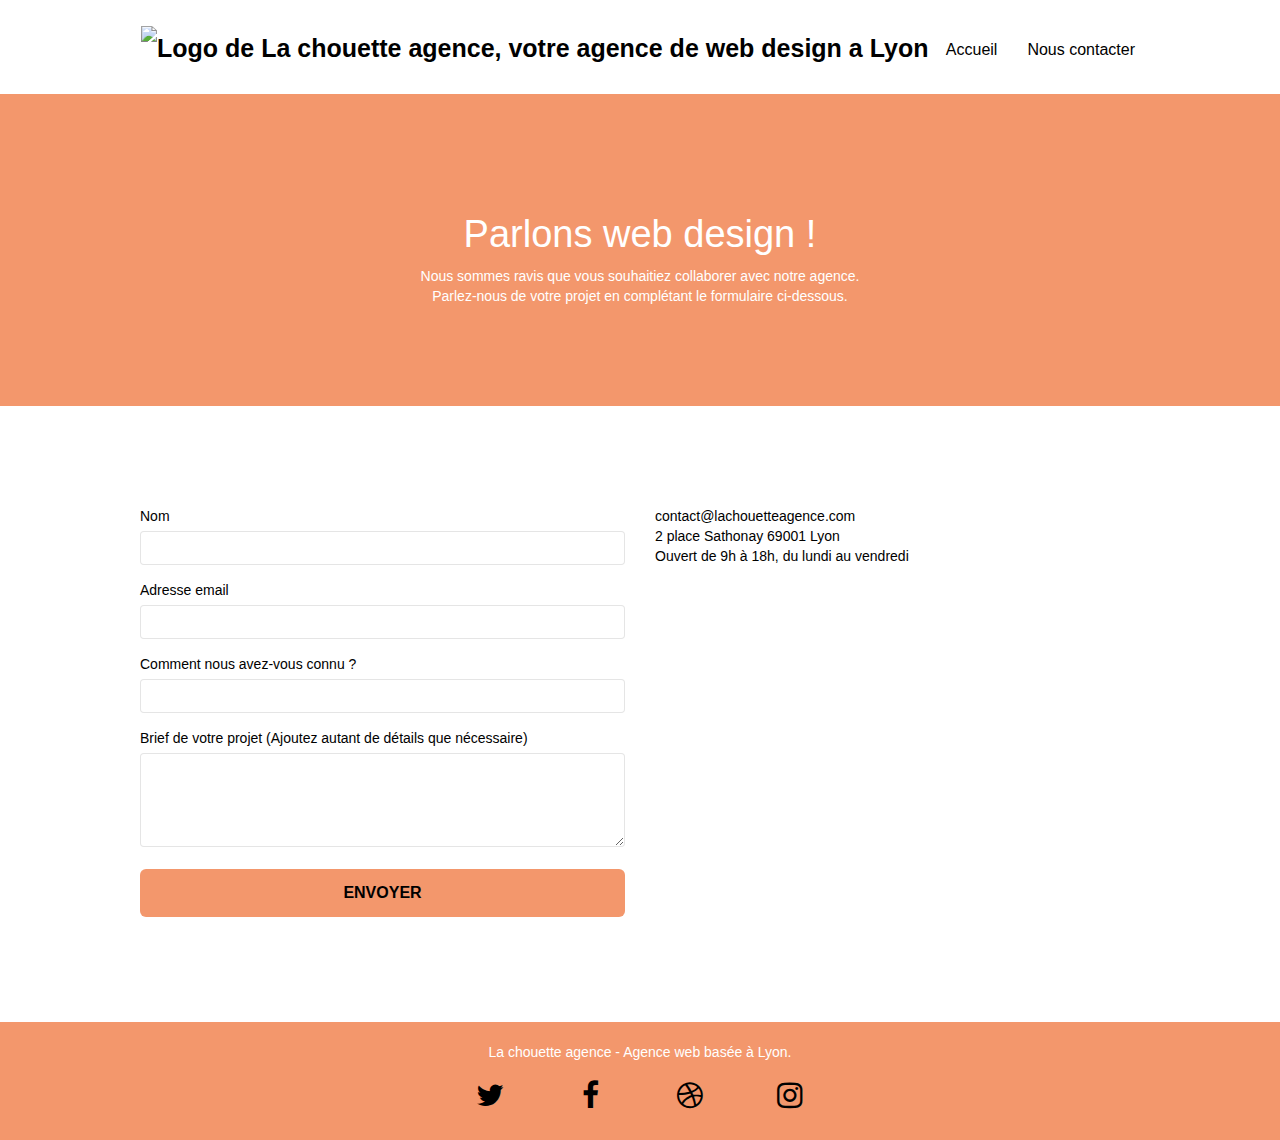
==== contact.html @ dcf40156 "SEO n 7 - Link Optimization" ====
<!DOCTYPE html>
<html lang="fr">
  <head>
    <meta charset="utf-8" />
    <meta name="keywords" content="" />
    <meta
      name="description"
      content="Cherchez une agence de web design à Lyon? Contactez La Chouette Agence."
    />
    <meta
      name="viewport"
      content="width=device-width, initial-scale=1.0, viewport-fit=cover"
    />
    <link rel="shortcut icon" type="image/png" href="favicon.jpg" />

    <link rel="stylesheet" type="text/css" href="./css/bootstrap.min.css" />
    <link rel="stylesheet" type="text/css" href="style.css" />
    <link rel="stylesheet" type="text/css" href="./css/font-awesome.min.css" />
    <link rel="stylesheet" type="text/css" href="./css/et-line.min.css" />

    <script src="./js/jquery-2.1.0.min.js"></script>
    <script src="./js/bootstrap.min.js"></script>
    <script src="./js/blocs.min.js"></script>
    <script src="./js/jqBootstrapValidation.js"></script>
    <script src="./js/formHandler.js"></script>
    <title>
      La Chouette Agence, votre agence web design à Lyon. Contactez nous!
    </title>

    <!-- Analytics -->

    <!-- Analytics END -->
  </head>
  <body>
    <!-- Principal conteneur -->
    <div class="page-container">
      <!-- bloc-0 -->
      <div class="bloc bgc-white l-bloc" id="bloc-0">
        <div class="container bloc-sm">
          <nav class="navbar row">
            <div class="navbar-header">
              <a class="navbar-brand" href="index.html"
                ><img
                  src="img/la-chouette-agence.png"
                  alt="Logo de La chouette agence, votre agence de web design a Lyon"
                  height="40"
              /></a>
              <button
                id="nav-toggle"
                type="button"
                class="ui-navbar-toggle navbar-toggle"
                data-toggle="collapse"
                data-target=".navbar-1"
              >
                <span class="sr-only">Toggle navigation</span
                ><span class="icon-bar"></span><span class="icon-bar"></span
                ><span class="icon-bar"></span>
              </button>
            </div>
            <div class="collapse navbar-collapse navbar-1 special-dropdown-nav">
              <ul class="site-navigation nav navbar-nav">
                <li>
                  <a href="index.html">Accueil</a>
                </li>
                <li></li>
                <li>
                  <a href="contact.html">Nous contacter</a>
                </li>
              </ul>
            </div>
          </nav>
        </div>
      </div>
      <!-- bloc-0 END -->

      <!-- bloc-6 -->
      <div
        class="bloc bg-dots-bg bg-repeat bgc-atomic-tangerine d-bloc bloc-bg-texture texture-paper"
        id="bloc-6"
      >
        <div class="container bloc-lg">
          <div class="row">
            <div class="col-sm-12">
              <h1 class="text-center hero-bloc-text tc-white">
                Parlons web design !
              </h1>
              <p class="text-center mg-lg tc-white tight-width-whitespace">
                Nous sommes ravis que vous souhaitiez collaborer avec notre
                agence.<br />
                Parlez-nous de votre projet en complétant le formulaire
                ci-dessous.
              </p>
            </div>
          </div>
        </div>
      </div>
      <!-- bloc-6 END -->

      <!-- bloc-7 -->
      <div class="bloc bgc-white l-bloc" id="bloc-7">
        <div class="container bloc-lg">
          <div class="row">
            <div class="col-sm-6">
              <form
                id="form_1"
                novalidate
                success-msg="Your message has been sent."
                fail-msg="Sorry it seems that our mail server is not responding, Sorry for the inconvenience!"
              >
                <div class="form-group">
                  <label> Nom </label>
                  <input id="name" class="form-control" required />
                </div>
                <div class="form-group">
                  <label> Adresse email </label>
                  <input
                    id="email"
                    class="form-control"
                    type="email"
                    required
                  />
                </div>
                <div class="form-group">
                  <label> Comment nous avez-vous connu ? </label>
                  <input
                    class="form-control"
                    type="email"
                    required
                    id="input_504"
                  />
                </div>
                <div class="form-group">
                  <label>
                    Brief de votre projet (Ajoutez autant de détails que
                    nécessaire)<br /> </label
                  ><textarea
                    id="message"
                    class="form-control"
                    rows="4"
                    cols="50"
                    required
                  ></textarea>
                </div>
                <button
                  class="bloc-button btn btn-lg btn-block cta-hero btn-atomic-tangerine"
                  type="submit"
                >
                  Envoyer
                </button>
              </form>
            </div>
            <div class="col-sm-6">
              <p>
                contact@lachouetteagence.com<br />2 place Sathonay 69001 Lyon<br />Ouvert
                de 9h à 18h, du lundi au vendredi<br />
              </p>
            </div>
          </div>
        </div>
      </div>
      <!-- bloc-7 END -->

      <!-- ScrollToTop Button -->
      <a aria-label="Défiler vers le haut" class="bloc-button btn btn-d scrollToTop" onclick="scrollToTarget('1')"
        ><span class="fa fa-chevron-up"></span
      ></a>
      <!-- ScrollToTop Button END-->

      <!-- Footer - bloc-8 -->
      <div class="bloc bgc-atomic-tangerine d-bloc" id="bloc-8">
        <div class="container bloc-sm">
          <div class="row">
            <div class="col-sm-12">
              <p class="text-center white">
                La chouette agence - Agence web basée à Lyon.<br />
              </p>
              <div class="row row-no-gutters social">
                <div class="col-sm-3">
                  <div class="text-center">
                    <a class="social" href="https://twitter.com" aria-label="Contactez-nous en Twitter"
                      ><span class="fa fa-twitter icon-md"></span
                    ></a>
                  </div>
                </div>
                <div class="col-sm-3">
                  <div class="text-center">
                    <a class="social" href="https://facebook.com" aria-label="Contactez-nous en Facebook"
                      ><span class="fa fa-facebook icon-md"></span
                    ></a>
                  </div>
                </div>
                <div class="col-sm-3">
                  <div class="text-center">
                    <a class="social" href="https://dribbble.com" aria-label="Contactez-nous en Dribbble"
                      ><span class="fa fa-dribbble icon-md"></span
                    ></a>
                  </div>
                </div>
                <div class="col-sm-3">
                  <div class="text-center">
                    <a class="social" href="https://instagram.com" aria-label="Contactez-nous en Instagram"
                      ><span class="fa fa-instagram icon-md"></span
                    ></a>
                  </div>
                </div>
              </div>
            </div>
          </div>
        </div>
      </div>
      <!-- Footer - bloc-8 END -->
    </div>
    <!-- Principal conteneur END -->
  </body>
</html>
---- style.css ----
html {
  font-size: 14px; 
}

body {
  margin: 0;
  padding: 0;
  background: #fff;
  overflow-x: hidden;
  -webkit-font-smoothing: antialiased;
  -moz-osx-font-smoothing: grayscale;
}

a,
button {
  transition: all 0.3s ease-in-out;
  outline: none !important;
}

a:hover {
  text-decoration: none;
  cursor: pointer;
}

#page-loading-blocs-notifaction {
  position: fixed;
  top: 0;
  bottom: 0;
  width: 100%;
  z-index: 100000;
  background: #ffffff url("img/pageload-spinner.gif") no-repeat center center;
}

.bloc {
  width: 100%;
  clear: both;
  background: 50% 50% no-repeat;
  padding: 0 50px;
  -webkit-background-size: cover;
  -moz-background-size: cover;
  -o-background-size: cover;
  background-size: cover;
  position: relative;
}

.bloc .container {
  padding-left: 0;
  padding-right: 0;
}

.bloc-lg {
  padding: 100px 50px;
}

.bloc-md {
  padding: 50px;
}

.bloc-sm {
  padding: 20px 50px;
}

.bg-center,
.bg-l-edge,
.bg-r-edge,
.bg-t-edge,
.bg-b-edge,
.bg-tl-edge,
.bg-bl-edge,
.bg-tr-edge,
.bg-br-edge,
.bg-repeat {
  -webkit-background-size: auto !important;
  -moz-background-size: auto !important;
  -o-background-size: auto !important;
  background-size: auto !important;
}

.bg-repeat {
  background: repeat;
}

.bg-t-edge {
  background: top no-repeat;
}

.bg-banniere {
  background-size: cover!important; 
}

.b-parallax {
  background-attachment: fixed;
}

.d-bloc {
  color: rgba(255, 255, 255, 0.7);
}

.d-bloc button:hover {
  color: rgba(255, 255, 255, 0.9);
}

.d-bloc .icon-round,
.d-bloc .icon-square,
.d-bloc .icon-rounded,
.d-bloc .icon-semi-rounded-a,
.d-bloc .icon-semi-rounded-b {
  border-color: rgba(255, 255, 255, 0.9);
}

.d-bloc .divider-h span {
  border-color: rgba(255, 255, 255, 0.2);
}

.d-bloc .a-btn,
.d-bloc .navbar a,
.d-bloc .navbar-brand,
.d-bloc a .icon-sm,
.d-bloc a .icon-md,
.d-bloc a .icon-lg,
.d-bloc a .icon-xl,
.d-bloc h1 a,
.d-bloc h2 a,
.d-bloc h3 a,
.d-bloc h4 a,
.d-bloc h5 a,
.d-bloc h6 a,
.d-bloc p a {
  color: white;
}

.d-bloc .a-btn:hover,
.d-bloc .navbar a:hover,
.d-bloc .navbar-brand:hover,
.d-bloc a:hover .icon-sm,
.d-bloc a:hover .icon-md,
.d-bloc a:hover .icon-lg,
.d-bloc a:hover .icon-xl,
.d-bloc h1 a:hover,
.d-bloc h2 a:hover,
.d-bloc h3 a:hover,
.d-bloc h4 a:hover,
.d-bloc h5 a:hover,
.d-bloc h6 a:hover,
.d-bloc p a:hover {
  color: rgba(255, 255, 255, 1);
}

.d-bloc .navbar-toggle .icon-bar {
  background: rgba(255, 255, 255, 1);
}

.d-bloc .btn-wire,
.d-bloc .btn-wire:hover {
  color: rgba(255, 255, 255, 1);
  border-color: rgba(255, 255, 255, 1);
}

.d-bloc .panel {
  color: rgba(0, 0, 0, 0.5);
}

.d-bloc .panel button:hover {
  color: rgba(0, 0, 0, 0.7);
}

.d-bloc .panel icon {
  border-color: rgba(0, 0, 0, 0.7);
}

.d-bloc .panel .divider-h span {
  border-color: rgba(0, 0, 0, 0.1);
}

.d-bloc .panel .a-btn {
  color: rgba(0, 0, 0, 0.6);
}

.d-bloc .panel .a-btn:hover {
  color: rgba(0, 0, 0, 1);
}

.d-bloc .panel .btn-wire,
.d-bloc .panel .btn-wire:hover {
  color: rgba(0, 0, 0, 0.7);
  border-color: rgba(0, 0, 0, 0.3);
}

.d-bloc .panel,
.l-bloc {
  color: rgb(0, 0, 0);
}

.d-bloc .panel button:hover,
.l-bloc button:hover {
  color: rgba(0, 0, 0, 0.7);
}

.l-bloc .icon-round,
.l-bloc .icon-square,
.l-bloc .icon-rounded,
.l-bloc .icon-semi-rounded-a,
.l-bloc .icon-semi-rounded-b {
  border-color: rgba(0, 0, 0, 0.7);
}

.d-bloc .panel .divider-h span,
.l-bloc .divider-h span {
  border-color: rgba(0, 0, 0, 0.1);
}

.d-bloc .panel .a-btn,
.l-bloc .a-btn,
.l-bloc .navbar a,
.l-bloc .navbar-brand,
.l-bloc a .icon-sm,
.l-bloc a .icon-md,
.l-bloc a .icon-lg,
.l-bloc a .icon-xl,
.l-bloc h1 a,
.l-bloc h2 a,
.l-bloc h3 a,
.l-bloc h4 a,
.l-bloc h5 a,
.l-bloc h6 a,
.l-bloc p a {
  color: rgba(0, 0, 0, 0.6);
}

.d-bloc .panel .a-btn:hover,
.l-bloc .a-btn:hover,
.l-bloc .navbar a:hover,
.l-bloc .navbar-brand:hover,
.l-bloc a:hover .icon-sm,
.l-bloc a:hover .icon-md,
.l-bloc a:hover .icon-lg,
.l-bloc a:hover .icon-xl,
.l-bloc h1 a:hover,
.l-bloc h2 a:hover,
.l-bloc h3 a:hover,
.l-bloc h4 a:hover,
.l-bloc h5 a:hover,
.l-bloc h6 a:hover,
.l-bloc p a:hover {
  color: rgba(0, 0, 0, 1);
}

.l-bloc .navbar-toggle .icon-bar {
  color: rgba(0, 0, 0, 0.6);
}

.d-bloc .panel .btn-wire,
.d-bloc .panel .btn-wire:hover,
.l-bloc .btn-wire,
.l-bloc .btn-wire:hover {
  color: rgba(0, 0, 0, 0.7);
  border-color: rgba(0, 0, 0, 0.3);
}

.voffset {
  margin-top: 30px;
}

.voffset-lg {
  margin-top: 80px;
}

.row-no-gutters {
  margin-right: 0;
  margin-left: 0;
}

.row.row-no-gutters > [class^="col-"],
.row.row-no-gutters > [class*=" col-"] {
  padding-right: 0;
  padding-left: 0;
}

#bloc-1-hero h1 {
  font-size: 32px;
}

.navbar {
  margin-bottom: 0;
  z-index: 1;
}

.navbar-brand {
  height: auto;
  padding: 3px 15px;
  font-size: 25px;
  font-weight: normal;
  font-weight: 600;
  line-height: 44px;
}

.navbar-brand img {
  max-height: 200px;
  margin: 0 5px 0 0;
  display: inline;
}

.navbar-brand img[src$="svg"] {
  min-width: 100px;
}

.nav-center .navbar-brand img {
  margin: 0;
}

.navbar .nav {
  padding-top: 2px;
  margin-right: -16px;
  float: right;
  z-index: 1;
}

.nav > li {
  float: left;
  margin-top: 4px;
  font-size: 16px;
}

.navbar-nav .open .dropdown-menu > li > a {
  text-align: inherit;
}

.nav > li a:hover,
.nav > li a:focus {
  background: transparent;
}

.navbar-toggle {
  margin: 10px 10px 0 0;
  border: 0px;
}

.navbar-toggle:hover {
  background: transparent !important;
}

.navbar-toggle .icon-bar {
  background-color: rgba(0, 0, 0, 0.5);
  width: 26px;
}

.nav-invert .navbar .nav {
  float: left;
}

.nav-invert .navbar-header,
.nav-invert .navbar-brand {
  float: right;
  position: relative;
  z-index: 2;
}

@media (min-width: 768px) {
  .site-navigation {
    position: absolute;
    top: 50%;
    right: 20px;
    transform: translate(0, -50%);
    -webkit-transform: translateY(-50%);
  }
  .nav > li .dropdown-menu a,
  .nav > li .dropdown-menu a:hover {
    color: #484848;
  }
  .nav-invert .site-navigation {
    left: 0;
    right: 0;
  }
  .nav-center {
    text-align: center;
  }
  .nav-center .navbar-header {
    width: 100%;
  }
  .nav-center .navbar-header,
  .nav-center .navbar-brand,
  .nav-center .nav > li {
    float: none;
    display: inline-block;
  }
  .nav-center .site-navigation {
    position: relative;
    width: 100%;
    right: 0;
    margin-right: 0px;
    margin-top: 20px;
  }
  .nav-center.mini-nav .navbar-toggle {
    float: none;
    margin: 10px auto 0;
  }
}

.nav > li > .dropdown a {
  background: none !important;
  display: block;
  padding: 14px 15px;
}

nav .caret {
  margin: 0 5px;
}

.dropdown-menu .dropdown-menu {
  top: -8px;
  left: 100%;
}

.dropdown-menu .dropmenu-flow-right {
  top: 100%;
  left: 0;
  margin-left: -1px;
  border-top-left-radius: 0;
  border-top-right-radius: 0;
}

.dropdown-menu .dropdown span {
  border: 4px solid black;
  border-top-color: transparent;
  border-right-color: transparent;
  border-bottom-color: transparent;
  margin: 6px -5px 0 0 !important;
  float: right;
}

.mg-md {
  margin-top: 10px;
  margin-bottom: 20px;
}

.mg-lg {
  margin-top: 10px;
  margin-bottom: 40px;
}

.btn {
  margin: 0 5px 5px 0;
}

.btn.pull-right {
  margin: 0 0 5px 5px;
}

.btn-d,
.btn-d:hover,
.btn-d:focus {
  color: #fff;
  background: rgba(0, 0, 0, 0.3);
}

button {
  outline: none !important;
}

.btn-rd {
  border-radius: 40px;
}

.btn-clean {
  border: 1px solid rgba(0, 0, 0, 0.08);
  border-bottom-color: rgba(0, 0, 0, 0.1);
  text-shadow: 0 1px 0 rgba(0, 0, 1, 0.1);
  box-shadow: 0 1px 3px rgba(0, 0, 1, 0.25),
    inset 0 1px 0 0 rgba(255, 255, 255, 0.15);
}

.icon-md {
  font-size: 30px !important;
}

.icon-lg {
  font-size: 60px !important;
}

.sm-shadow {
  text-shadow: 0 1px 2px rgba(0, 0, 0, 0.3);
}

.panel-sq,
.panel-sq .panel-heading,
.panel-sq .panel-footer {
  border-radius: 0;
}

.panel-rd {
  border-radius: 30px;
}

.panel-rd .panel-heading {
  border-radius: 29px 29px 0 0;
}

.panel-rd .panel-footer {
  border-radius: 0 0 29px 29px;
}

.form-control {
  border-color: rgba(0, 0, 0, 0.1);
  box-shadow: none;
}

.scrollToTop {
  width: 40px;
  height: 40px;
  position: fixed;
  bottom: 20px;
  right: 20px;
  opacity: 0;
  z-index: 500;
  transition: all 0.3s ease-in-out;
}

.scrollToTop span {
  margin-top: 6px;
}

.showScrollTop {
  font-size: 14px;
  opacity: 1;
}

a[data-lightbox] {
  position: relative;
  display: block;
  text-align: center;
}

a[data-lightbox]:hover::before {
  content: "+";
  font-family: "HelveticaNeue-Light", "Helvetica Neue Light", "Helvetica Neue",
    Helvetica, Arial;
  font-size: 32px;
  width: 50px;
  height: 50px;
  margin-left: -25px;
  border-radius: 50%;
  background: rgba(0, 0, 0, 0.6);
  color: #fff;
  font-weight: 100;
  z-index: 1;
  position: absolute;
  top: 50%;
  transform: translateY(-50%);
  -webkit-transform: translateY(-50%);
}

a[data-lightbox]:hover img {
  opacity: 0.6;
  -webkit-animation-fill-mode: none;
  animation-fill-mode: none;
}

#lightbox-modal {
  display: flex;
  align-items: center;
}

#lightbox-modal .modal-dialog {
  width: 90%;
  max-width: 900px;
  margin: 0 auto 0;
}

#lightbox-modal .modal-dialog img {
  max-height: 90vh;
  margin: 0 auto;
}

.lightbox-caption {
  padding: 20px;
  color: #fff;
  background: rgba(0, 0, 0, 0.5);
  position: absolute;
  left: 15px;
  right: 15px;
  bottom: 5px;
}

.close-lightbox {
  color: #fff;
  font-size: 30px;
  position: absolute;
  top: 20px;
  right: 20px;
  z-index: 20;
  background: rgba(0, 0, 0, 0.5);
  border: none;
  line-height: 30px;
  padding: 0 9px 5px;
  opacity: 0.3;
}

.close-lightbox:hover,
.next-lightbox:hover,
.prev-lightbox:hover {
  opacity: 1;
  color: #fff;
}

.next-lightbox,
.prev-lightbox {
  font-size: 20px;
  color: rgba(255, 255, 255, 0.9);
  background: rgba(0, 0, 0, 0.5);
  transition: all 0.2s ease-in-out;
  position: absolute;
  top: 45%;
  z-index: 1;
  opacity: 0.4;
}

.next-lightbox {
  padding: 6px 8px 1px 13px;
  right: 25px;
}

.prev-lightbox {
  padding: 6px 13px 1px 10px;
  left: 25px;
}

.snapshot-lb .modal-body {
  padding-bottom: 45px;
}

.snapshot-lb .lightbox-caption {
  padding: 0;
  color: rgba(0, 0, 0, 0.5);
  background: none;
}

h1,
h2,
h3,
h4,
h5,
h6,
p,
label,
.btn,
a {
  font-family: "helvetica";
  font-weight: 400;
  color: black!important; 
}

.container {
  max-width: 1000px;
}

.hero-bloc-text {
  font-size: 38px;
}

.hero-bloc-text-sub {
  font-size: 36px;
}

.statement-bloc-text {
  line-height: 26px;
  font-style: italic;
  font-size: 20px;
  text-align: center;
  font-weight: lighter;
  max-width: 520px;
  margin: auto auto auto auto;
}

p {
  font-size: 1rem;
}

.tight-width-whitespace {
  max-width: 600px;
  margin: auto auto auto auto;
}

.h1 {
  font-size: 20px;
  font-family: "Open Sans";
}

.cta-hero {
  margin-top: 22px;
  text-transform: uppercase;
  padding: 12px 28px 12px 28px;
  font-size: 16px;
  font-weight: 700;
}

.social {
  max-width: 400px;
  margin: auto auto auto auto;
}

h2 {
  font-size: 22px;
  line-height: 1.4em;
}

h3 {
  font-size: 15px;
  text-transform: uppercase;
  font-weight: 700;
  color: #333333 !important;
}

.med-width-whitespace {
  max-width: 800px;
  margin: auto auto auto auto;
  box-shadow: 0px 0px 0px #000000;
}

h1 {
  color: #333333 !important;
}

h4 {
  color: #333333 !important;
}

.icons {
  margin-bottom: 14px;
  margin-top: 24px;
}

.white {
  color: #ffffff !important;
}

.portfolio-thumb {
  margin-bottom: 24px;
}

.portfolio-row {
  margin-bottom: 44px;
  margin-top: 50px;
}

.avatar {
  box-shadow: 0px 4px 9px rgba(0, 0, 0, 0.3);
}

.black-background {
  background-color: rgba(165, 147, 99, 0.7);
  padding: 40px 40px 40px 40px;
}

.bold-link {
  font-weight: 900;
  text-decoration: underline !important;
}

.bgc-dark-slate-blue {
  background-color: #364577;
}

.bgc-atomic-tangerine {
  background-color: #f3976c;
}
.tc-orange {
  color: #f3976c !important;
}
.tc-white {
  color: white;
}

.btn-atomic-tangerine {
  background: #f3976c;
}

.btn-atomic-tangerine:hover {
  background: #c27956 !important;
  color: #ffffff !important;
}

.ltc-white {
  color: #ffffff !important;
}

.ltc-white:hover {
  color: #cccccc !important;
}

.ltc-atomic-tangerine {
  color: #f3976c !important;
}

.ltc-atomic-tangerine:hover {
  color: #c27956 !important;
}

.icon-dark-slate-blue {
  color: #364577 !important;
  border-color: #364577 !important;
}

.bg-lines-h2-bg {
  background-image: url("img/lines-h2-bg.webp");
}

.bg-banniere {
  background-image: url("img/la-chouette-agence-banniere.webp");
}

.bg-presentation {
  background-image: url("img/la-chouette-agence-lyonnaise-presentation.webp")
}

@media (max-width: 1024px) {
  .bloc {
    padding-left: 20px;
    padding-right: 20px;
  }
  .bloc.full-width-bloc,
  .bloc-tile-2.full-width-bloc .container,
  .bloc-tile-3.full-width-bloc .container,
  .bloc-tile-4.full-width-bloc .container {
    padding-left: 0;
    padding-right: 0;
  }
}

@media (max-width: 992px) and (min-width: 768px) {
  .navbar .nav {
    max-width: 80%;
  }
  .nav-center.navbar .nav {
    max-width: 100%;
  }
}

@media only screen and (min-width: 768px) and (max-width: 1024px) and (orientation: landscape) {
  .b-parallax {
    background-attachment: scroll;
  }
}

@media only screen and (min-width: 1024px) and (max-width: 1366px) and (-webkit-min-device-pixel-ratio: 1.5) {
  .b-parallax {
    background-attachment: scroll;
  }
}

@media (max-width: 991px) {
  .container {
    width: 100%;
  }
  .b-parallax {
    background-attachment: scroll;
  }
  .page-container,
  #hero-bloc {
    overflow-x: hidden;
    position: relative;
  }
  .bloc {
    padding-left: 1em;
    padding-right: 1em;
  }
  .bloc-group,
  .bloc-group .bloc {
    display: block;
    width: 100%;
  }
  .bloc-fill-screen .fill-bloc-top-edge,
  .bloc-fill-screen .fill-bloc-bottom-edge {
    padding: 0 20px;
    padding-left: 1em;
    padding-right: 1em;
  }
}

@media (max-width: 767px) {
  .page-container {
    overflow-x: hidden;
    position: relative;
  }
  h1,
  h2,
  h3,
  h4,
  h5,
  h6,
  p,
  #disqus_thread {
    padding-left: 10px !important;
    padding-right: 10px !important;
  }
  .b-parallax {
    background-attachment: scroll;
  }
  .navbar .nav {
    padding-top: 0;
    border-top: 1px solid rgba(0, 0, 0, 0.2);
    float: none !important;
  }
  .navbar.row {
    margin-left: 0;
    margin-right: 0;
  }
  .site-navigation {
    position: inherit;
    transform: none;
    -webkit-transform: none;
    -ms-transform: none;
  }
  .nav > li {
    margin-top: 0;
    border-bottom: 1px solid rgba(0, 0, 0, 0.1);
    background: rgba(0, 0, 0, 0.05);
    text-align: left;
    padding-left: 15px;
    width: 100%;
  }
  .nav > li:hover {
    background: rgba(0, 0, 0, 0.08);
  }
  .dropdown .dropdown a .caret {
    float: none;
    margin: 5px 0 0 10px !important;
    border: 4px solid black;
    border-bottom-color: transparent;
    border-right-color: transparent;
    border-left-color: transparent;
  }
  #hero-bloc .navbar .nav {
    background: rgba(0, 0, 0, 0.8);
  }
  #hero-bloc .navbar .nav a {
    color: rgba(255, 255, 255, 0.6);
  }
  .hero {
    padding: 50px 0;
  }
  .hero-nav {
    left: -1px;
    right: -1px;
  }
  .navbar-collapse {
    padding: 0;
    overflow-x: hidden;
    -webkit-box-shadow: none;
    box-shadow: none;
  }
  .navbar-brand img {
    max-height: 40px;
    width: auto;
  }
  .nav-invert .navbar-header {
    float: none;
    width: 100%;
  }
  .nav-invert .navbar-toggle {
    float: left;
    margin-left: 10px;
  }
  .bloc {
    padding-left: 0;
    padding-right: 0;
  }
  .bloc-xxl,
  .bloc-xl,
  .bloc-lg {
    padding: 40px 0;
  }
  .bloc-sm,
  .bloc-md {
    padding-left: 0;
    padding-right: 0;
  }
  .bloc-tile-2 .container,
  .bloc-tile-3 .container,
  .bloc-tile-4 .container,
  .bloc-fill-screen .fill-bloc-top-edge,
  .bloc-fill-screen .fill-bloc-bottom-edge {
    padding-left: 0;
    padding-right: 0;
  }
  .a-block {
    padding: 0 10px;
  }
  .btn-dwn {
    display: none;
  }
  .voffset {
    margin-top: 5px;
  }
  .voffset-md {
    margin-top: 20px;
  }
  .voffset-lg {
    margin-top: 30px;
  }
  form {
    padding: 5px;
  }
  .close-lightbox {
    display: inline-block;
  }
  .blocsapp-device-iphone5 {
    background-size: 216px 425px;
    padding-top: 60px;
    width: 216px;
    height: 425px;
  }
  .blocsapp-device-iphone5 img {
    width: 180px;
    height: 320px;
  }
}


@media (max-width: 767px) {
  .bloc-mob-center-text {
    text-align: center;
  }
  .bg-banniere {
    background-image: url("img/la-chouette-agence-banniere-767.webp");
    background-size: cover;
  }

  .bg-presentation {
    background-image: url("img/la-chouette-agence-lyonnaise-presentation-767.webp");
  }
}

@media (max-width: 400px) {
  .bloc {
    padding-left: 0;
    padding-right: 0;
  }
  .bg-banniere {
    background-image: url("img/la-chouette-agence-banniere-400.webp");
  }
  .bg-presentation {
    background-image: url("img/la-chouette-agence-lyonnaise-presentation-400.webp");
  }
}

/* Texte to image */
.citation p {
  font-size: 1.3rem;
  font-style: italic;
  font-weight: 600;
  color: #707070 !important;
}

.citation blockquote {
  max-width: 562px;
  text-align: center;
  margin: 0 auto;
  border: none;
}

.citation figcaption {
  font-weight: 700;
  font-size: 1rem;
}

/* Link Optimization */
.social {
  text-align: center;
}
.social .col-sm-3 {
  display: inline-block;
}
a.social {
  min-width: 48px;
  min-height: 48px;
  display: inline-block;
  padding-top: 8px;
}

/* Contrast Optimization */
.tc-white,
.d-bloc {
  color: white !important;
}
.bgc-black {
    background-color: #333;
}
#bloc-8,
.icon-md {
    color: black!important;
}
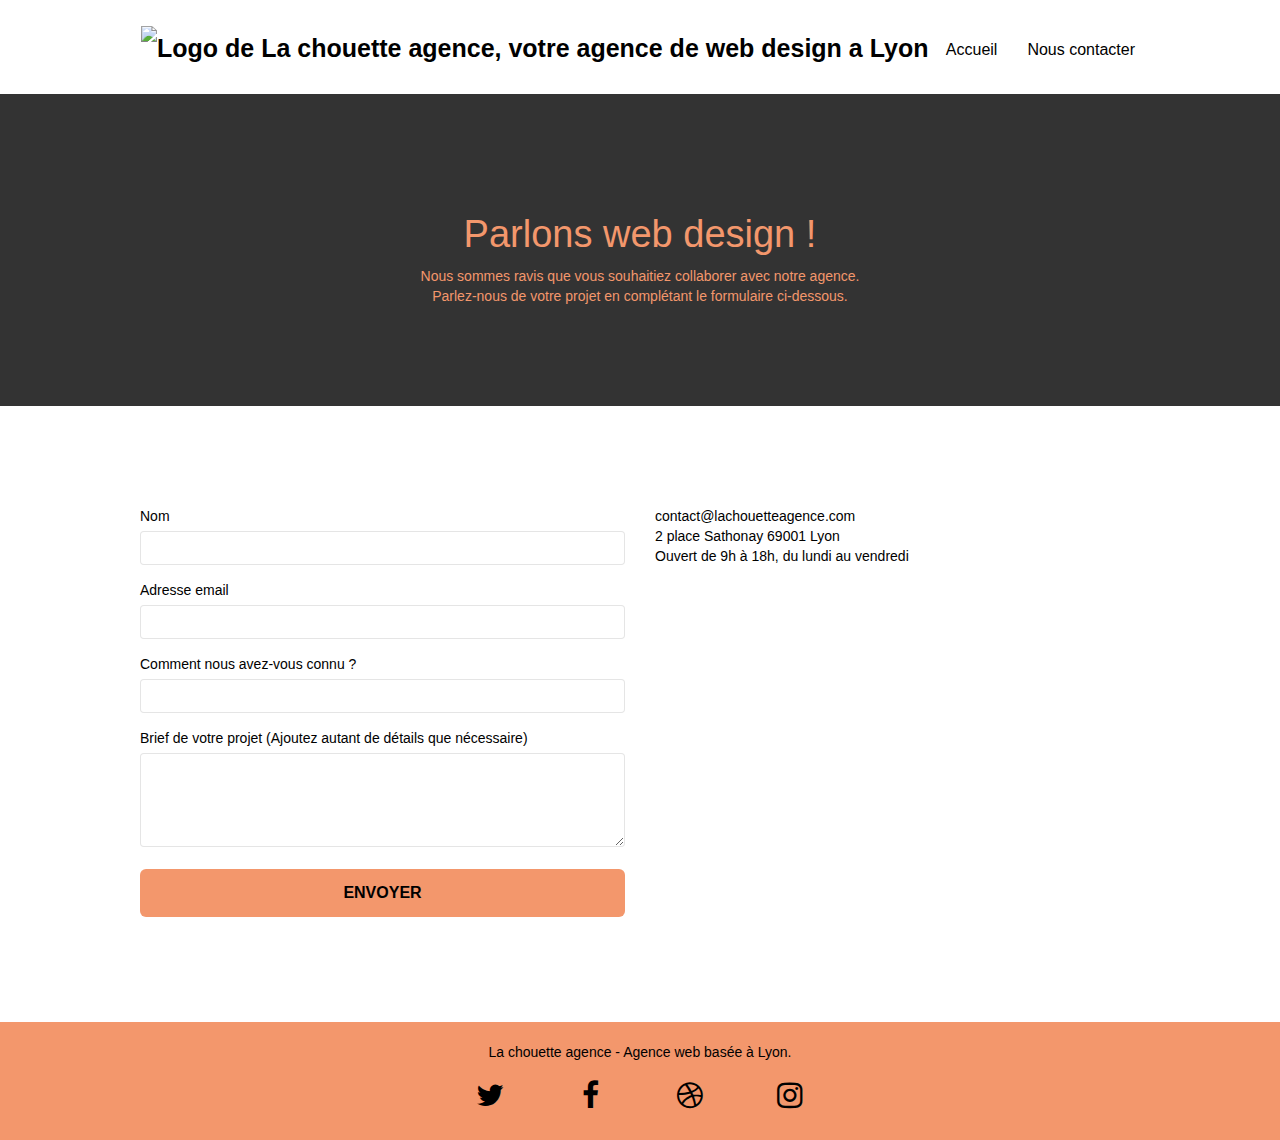
==== commit 947ac4c7: "SEO n 9 - Contrast" ====
--- a/contact.html
+++ b/contact.html
@@ -35,7 +35,7 @@
     <!-- Principal conteneur -->
     <div class="page-container">
       <!-- bloc-0 -->
-      <div class="bloc bgc-white l-bloc" id="bloc-0">
+      <header class="bloc bgc-white l-bloc" id="bloc-0">
         <div class="container bloc-sm">
           <nav class="navbar row">
             <div class="navbar-header">
@@ -62,7 +62,6 @@
                 <li>
                   <a href="index.html">Accueil</a>
                 </li>
-                <li></li>
                 <li>
                   <a href="contact.html">Nous contacter</a>
                 </li>
@@ -70,21 +69,23 @@
             </div>
           </nav>
         </div>
-      </div>
+      </header>
       <!-- bloc-0 END -->
 
+      <main>
+        <section>
       <!-- bloc-6 -->
       <div
-        class="bloc bg-dots-bg bg-repeat bgc-atomic-tangerine d-bloc bloc-bg-texture texture-paper"
-        id="bloc-6"
-      >
+            class="bloc bg-dots-bg bg-repeat bgc-black d-bloc"
+            id="bloc-6"
+          >
         <div class="container bloc-lg">
           <div class="row">
             <div class="col-sm-12">
-              <h1 class="text-center hero-bloc-text tc-white">
+              <h1 class="text-center hero-bloc-text tc-orange">
                 Parlons web design !
               </h1>
-              <p class="text-center mg-lg tc-white tight-width-whitespace">
+              <p class="text-center mg-lg tc-orange tight-width-whitespace">
                 Nous sommes ravis que vous souhaitiez collaborer avec notre
                 agence.<br />
                 Parlez-nous de votre projet en complétant le formulaire
@@ -94,9 +95,11 @@
           </div>
         </div>
       </div>
+      </section>
       <!-- bloc-6 END -->
 
       <!-- bloc-7 -->
+      <section>
       <div class="bloc bgc-white l-bloc" id="bloc-7">
         <div class="container bloc-lg">
           <div class="row">
@@ -108,11 +111,11 @@
                 fail-msg="Sorry it seems that our mail server is not responding, Sorry for the inconvenience!"
               >
                 <div class="form-group">
-                  <label> Nom </label>
+                  <label for="name"> Nom </label>
                   <input id="name" class="form-control" required />
                 </div>
                 <div class="form-group">
-                  <label> Adresse email </label>
+                  <label for="email"> Adresse email </label>
                   <input
                     id="email"
                     class="form-control"
@@ -121,7 +124,7 @@
                   />
                 </div>
                 <div class="form-group">
-                  <label> Comment nous avez-vous connu ? </label>
+                  <label for="input_504"> Comment nous avez-vous connu ? </label>
                   <input
                     class="form-control"
                     type="email"
@@ -130,7 +133,7 @@
                   />
                 </div>
                 <div class="form-group">
-                  <label>
+                  <label for="message">
                     Brief de votre projet (Ajoutez autant de détails que
                     nécessaire)<br /> </label
                   ><textarea
@@ -158,20 +161,21 @@
           </div>
         </div>
       </div>
+      </section>
       <!-- bloc-7 END -->
 
       <!-- ScrollToTop Button -->
-      <a aria-label="Défiler vers le haut" class="bloc-button btn btn-d scrollToTop" onclick="scrollToTarget('1')"
+      <button aria-label="Défiler vers le haut" class="bloc-button btn btn-d scrollToTop" onclick="scrollToTarget('1')"
         ><span class="fa fa-chevron-up"></span
-      ></a>
+      ></button>
       <!-- ScrollToTop Button END-->
-
+      </main>
       <!-- Footer - bloc-8 -->
-      <div class="bloc bgc-atomic-tangerine d-bloc" id="bloc-8">
+      <footer class="bloc bgc-atomic-tangerine d-bloc" id="bloc-8">
         <div class="container bloc-sm">
           <div class="row">
             <div class="col-sm-12">
-              <p class="text-center white">
+              <p class="text-center">
                 La chouette agence - Agence web basée à Lyon.<br />
               </p>
               <div class="row row-no-gutters social">
@@ -207,7 +211,7 @@
             </div>
           </div>
         </div>
-      </div>
+      </footer>
       <!-- Footer - bloc-8 END -->
     </div>
     <!-- Principal conteneur END -->
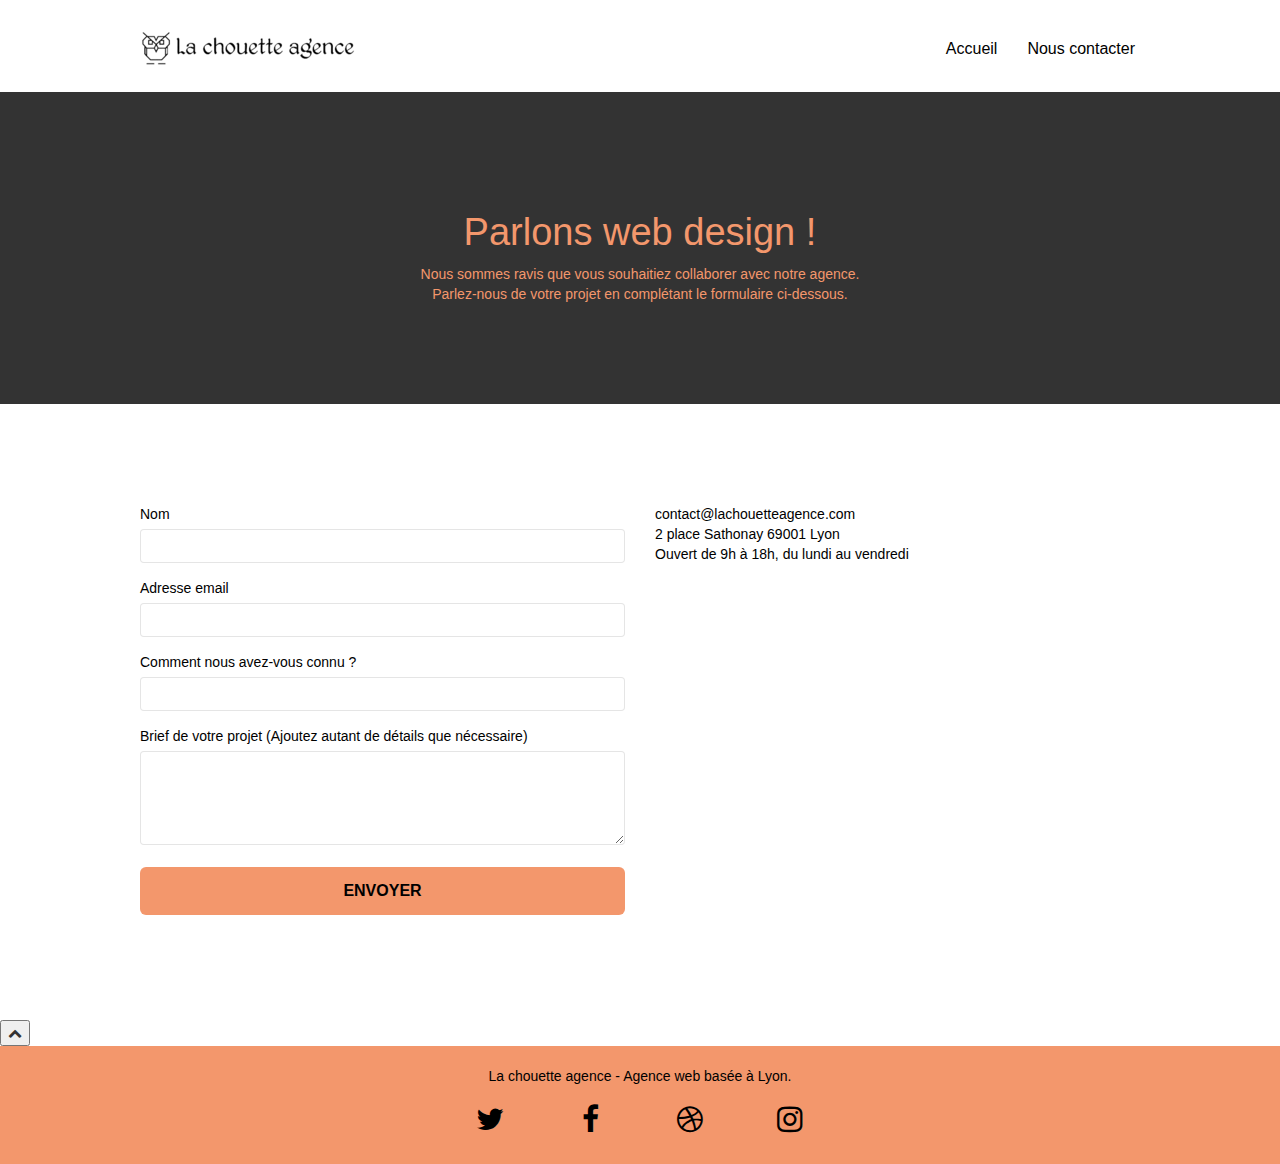
==== commit 2a39426b: "SEO n 10 - Image Optimization" ====
--- a/contact.html
+++ b/contact.html
@@ -41,10 +41,13 @@
             <div class="navbar-header">
               <a class="navbar-brand" href="index.html"
                 ><img
-                  src="img/la-chouette-agence.png"
-                  alt="Logo de La chouette agence, votre agence de web design a Lyon"
-                  height="40"
-              /></a>
+                src="img/la-chouette-agence-logo.webp"
+                srcset="img/la-chouette-agence-logo-428-80.webp 3x",
+                srcset="img/la-chouette-agence-logo.webp 1x"
+                alt="Logo de La chouette agence, votre agence de web design a Lyon"
+                height="40"
+                width="214.438"
+            /></a>
               <button
                 id="nav-toggle"
                 type="button"
@@ -165,7 +168,7 @@
       <!-- bloc-7 END -->
 
       <!-- ScrollToTop Button -->
-      <button aria-label="Défiler vers le haut" class="bloc-button btn btn-d scrollToTop" onclick="scrollToTarget('1')"
+      <button aria-label="Défiler vers le haut” class="bloc-button btn btn-d scrollToTop" onclick="scrollToTarget('1')"
         ><span class="fa fa-chevron-up"></span
       ></button>
       <!-- ScrollToTop Button END-->
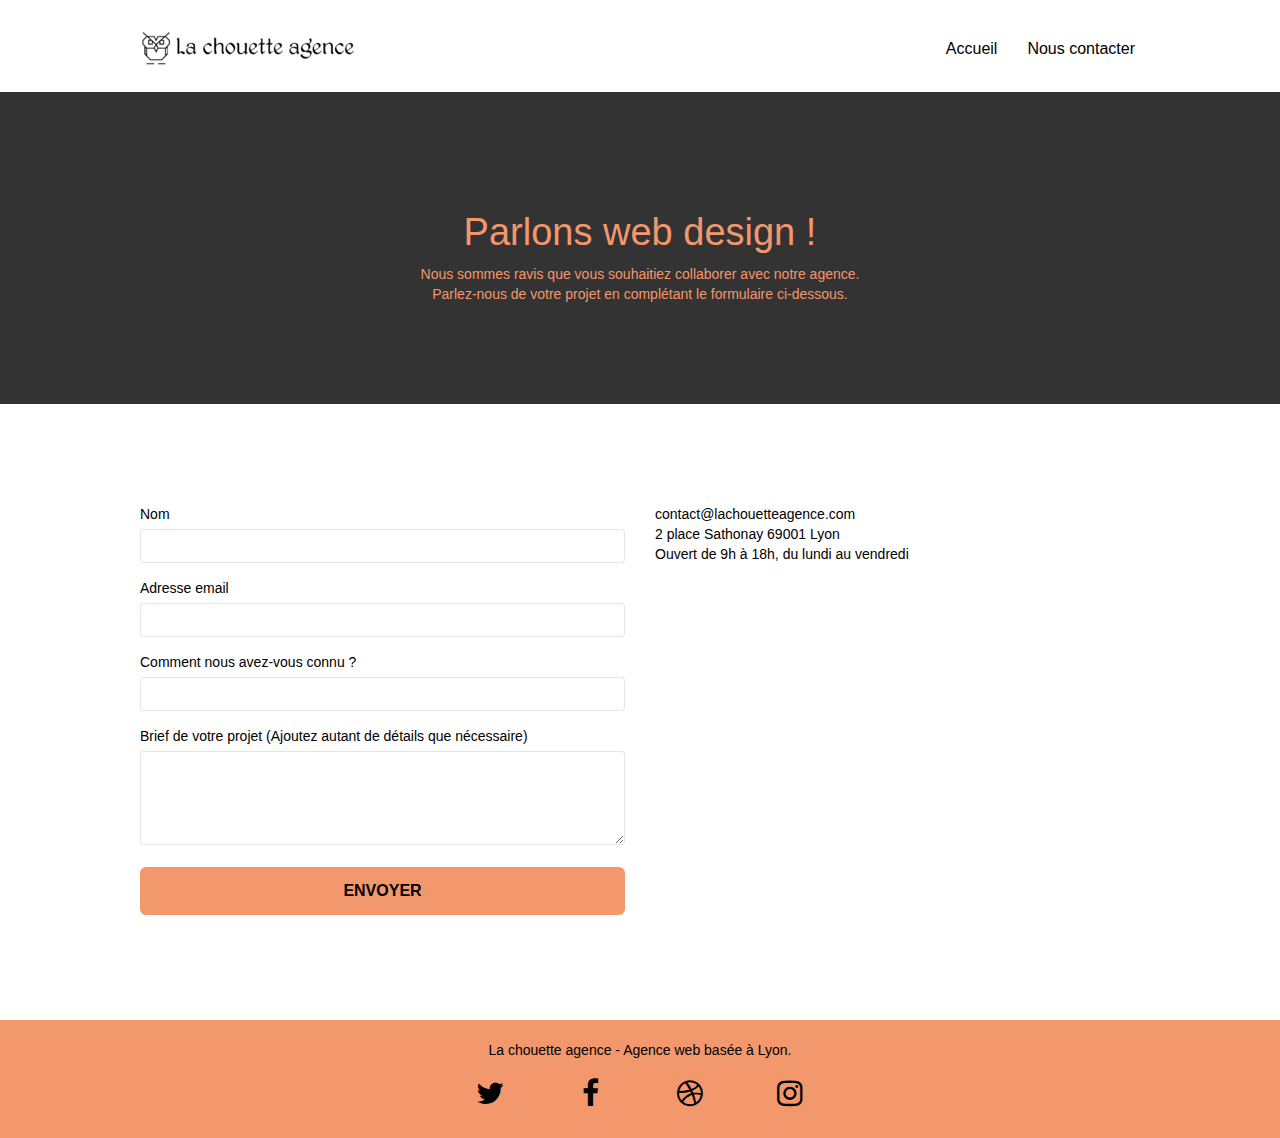
==== commit a632b13b: "SEO n 11 - Load Optimized" ====
--- a/contact.html
+++ b/contact.html
@@ -16,13 +16,12 @@
     <link rel="stylesheet" type="text/css" href="./css/bootstrap.min.css" />
     <link rel="stylesheet" type="text/css" href="style.css" />
     <link rel="stylesheet" type="text/css" href="./css/font-awesome.min.css" />
-    <link rel="stylesheet" type="text/css" href="./css/et-line.min.css" />
-
-    <script src="./js/jquery-2.1.0.min.js"></script>
-    <script src="./js/bootstrap.min.js"></script>
-    <script src="./js/blocs.min.js"></script>
-    <script src="./js/jqBootstrapValidation.js"></script>
-    <script src="./js/formHandler.js"></script>
+
+    <script src="./js/jquery-2.1.0.min.js" defer></script>
+    <script src="./js/bootstrap.min.js" defer></script>
+    <script src="./js/blocs.min.js" defer></script>
+    <script src="./js/jqBootstrapValidation.min.js" defer></script>
+    <script src="./js/formhandler.min.js" defer></script>
     <title>
       La Chouette Agence, votre agence web design à Lyon. Contactez nous!
     </title>
@@ -41,13 +40,15 @@
             <div class="navbar-header">
               <a class="navbar-brand" href="index.html"
                 ><img
-                src="img/la-chouette-agence-logo.webp"
-                srcset="img/la-chouette-agence-logo-428-80.webp 3x",
-                srcset="img/la-chouette-agence-logo.webp 1x"
-                alt="Logo de La chouette agence, votre agence de web design a Lyon"
-                height="40"
-                width="214.438"
-            /></a>
+                  src="img/la-chouette-agence-logo.webp"
+                  srcset="
+                    img/la-chouette-agence-logo-428-80.webp 3x,
+                    img/la-chouette-agence-logo.webp        1x
+                  "
+                  alt="Logo de La chouette agence, votre agence de web design a Lyon"
+                  height="40"
+                  width="214"
+              /></a>
               <button
                 id="nav-toggle"
                 type="button"
@@ -77,101 +78,97 @@
 
       <main>
         <section>
-      <!-- bloc-6 -->
-      <div
-            class="bloc bg-dots-bg bg-repeat bgc-black d-bloc"
-            id="bloc-6"
-          >
-        <div class="container bloc-lg">
-          <div class="row">
-            <div class="col-sm-12">
-              <h1 class="text-center hero-bloc-text tc-orange">
-                Parlons web design !
-              </h1>
-              <p class="text-center mg-lg tc-orange tight-width-whitespace">
-                Nous sommes ravis que vous souhaitiez collaborer avec notre
-                agence.<br />
-                Parlez-nous de votre projet en complétant le formulaire
-                ci-dessous.
-              </p>
+          <!-- bloc-6 -->
+          <div class="bloc bg-dots-bg bg-repeat bgc-black d-bloc" id="bloc-6">
+            <div class="container bloc-lg">
+              <div class="row">
+                <div class="col-sm-12">
+                  <h1 class="text-center hero-bloc-text tc-orange">
+                    Parlons web design !
+                  </h1>
+                  <p class="text-center mg-lg tc-orange tight-width-whitespace">
+                    Nous sommes ravis que vous souhaitiez collaborer avec notre
+                    agence.<br />
+                    Parlez-nous de votre projet en complétant le formulaire
+                    ci-dessous.
+                  </p>
+                </div>
+              </div>
             </div>
           </div>
-        </div>
-      </div>
-      </section>
-      <!-- bloc-6 END -->
-
-      <!-- bloc-7 -->
-      <section>
-      <div class="bloc bgc-white l-bloc" id="bloc-7">
-        <div class="container bloc-lg">
-          <div class="row">
-            <div class="col-sm-6">
-              <form
-                id="form_1"
-                novalidate
-                success-msg="Your message has been sent."
-                fail-msg="Sorry it seems that our mail server is not responding, Sorry for the inconvenience!"
-              >
-                <div class="form-group">
-                  <label for="name"> Nom </label>
-                  <input id="name" class="form-control" required />
-                </div>
-                <div class="form-group">
-                  <label for="email"> Adresse email </label>
-                  <input
-                    id="email"
-                    class="form-control"
-                    type="email"
-                    required
-                  />
-                </div>
-                <div class="form-group">
-                  <label for="input_504"> Comment nous avez-vous connu ? </label>
-                  <input
-                    class="form-control"
-                    type="email"
-                    required
-                    id="input_504"
-                  />
-                </div>
-                <div class="form-group">
-                  <label for="message">
-                    Brief de votre projet (Ajoutez autant de détails que
-                    nécessaire)<br /> </label
-                  ><textarea
-                    id="message"
-                    class="form-control"
-                    rows="4"
-                    cols="50"
-                    required
-                  ></textarea>
-                </div>
-                <button
-                  class="bloc-button btn btn-lg btn-block cta-hero btn-atomic-tangerine"
-                  type="submit"
-                >
-                  Envoyer
-                </button>
-              </form>
-            </div>
-            <div class="col-sm-6">
-              <p>
-                contact@lachouetteagence.com<br />2 place Sathonay 69001 Lyon<br />Ouvert
-                de 9h à 18h, du lundi au vendredi<br />
-              </p>
+          <!-- bloc-6 END -->
+
+          <!-- bloc-7 -->
+          <div class="bloc bgc-white l-bloc" id="bloc-7">
+            <div class="container bloc-lg">
+              <div class="row">
+                <div class="col-sm-6">
+                  <form id="form_1" novalidate>
+                    <div class="form-group">
+                      <label for="name"> Nom </label>
+                      <input id="name" class="form-control" required />
+                    </div>
+                    <div class="form-group">
+                      <label for="email"> Adresse email </label>
+                      <input
+                        id="email"
+                        class="form-control"
+                        type="email"
+                        required
+                      />
+                    </div>
+                    <div class="form-group">
+                      <label for="input_504">
+                        Comment nous avez-vous connu ?
+                      </label>
+                      <input
+                        class="form-control"
+                        type="email"
+                        required
+                        id="input_504"
+                      />
+                    </div>
+                    <div class="form-group">
+                      <label for="message">
+                        Brief de votre projet (Ajoutez autant de détails que
+                        nécessaire)<br /> </label
+                      ><textarea
+                        id="message"
+                        class="form-control"
+                        rows="4"
+                        cols="50"
+                        required
+                      ></textarea>
+                    </div>
+                    <button
+                      class="bloc-button btn btn-lg btn-block cta-hero btn-atomic-tangerine"
+                      type="submit"
+                    >
+                      Envoyer
+                    </button>
+                  </form>
+                </div>
+                <div class="col-sm-6">
+                  <p>
+                    contact@lachouetteagence.com<br />2 place Sathonay 69001
+                    Lyon<br />Ouvert de 9h à 18h, du lundi au vendredi<br />
+                  </p>
+                </div>
+              </div>
             </div>
           </div>
-        </div>
-      </div>
-      </section>
-      <!-- bloc-7 END -->
-
-      <!-- ScrollToTop Button -->
-      <button aria-label="Défiler vers le haut” class="bloc-button btn btn-d scrollToTop" onclick="scrollToTarget('1')"
-        ><span class="fa fa-chevron-up"></span
-      ></button>
-      <!-- ScrollToTop Button END-->
+        </section>
+        <!-- bloc-7 END -->
+
+        <!-- ScrollToTop Button -->
+        <button
+          aria-label="scroll to top"
+          class="bloc-button btn btn-d scrollToTop"
+          onclick="scrollToTarget('1')"
+        >
+          <span class="fa fa-chevron-up"></span>
+        </button>
+        <!-- ScrollToTop Button END-->
       </main>
       <!-- Footer - bloc-8 -->
       <footer class="bloc bgc-atomic-tangerine d-bloc" id="bloc-8">
@@ -184,28 +181,40 @@
               <div class="row row-no-gutters social">
                 <div class="col-sm-3">
                   <div class="text-center">
-                    <a class="social" href="https://twitter.com" aria-label="Contactez-nous en Twitter"
+                    <a
+                      class="social"
+                      href="https://twitter.com"
+                      aria-label="Contactez-nous en Twitter"
                       ><span class="fa fa-twitter icon-md"></span
                     ></a>
                   </div>
                 </div>
                 <div class="col-sm-3">
                   <div class="text-center">
-                    <a class="social" href="https://facebook.com" aria-label="Contactez-nous en Facebook"
+                    <a
+                      class="social"
+                      href="https://facebook.com"
+                      aria-label="Contactez-nous en Facebook"
                       ><span class="fa fa-facebook icon-md"></span
                     ></a>
                   </div>
                 </div>
                 <div class="col-sm-3">
                   <div class="text-center">
-                    <a class="social" href="https://dribbble.com" aria-label="Contactez-nous en Dribbble"
+                    <a
+                      class="social"
+                      href="https://dribbble.com"
+                      aria-label="Contactez-nous en Dribbble"
                       ><span class="fa fa-dribbble icon-md"></span
                     ></a>
                   </div>
                 </div>
                 <div class="col-sm-3">
                   <div class="text-center">
-                    <a class="social" href="https://instagram.com" aria-label="Contactez-nous en Instagram"
+                    <a
+                      class="social"
+                      href="https://instagram.com"
+                      aria-label="Contactez-nous en Instagram"
                       ><span class="fa fa-instagram icon-md"></span
                     ></a>
                   </div>
--- a/style.css
+++ b/style.css
@@ -1,5 +1,5 @@
 html {
-  font-size: 14px; 
+  font-size: 14px;
 }
 
 body {
@@ -85,7 +85,7 @@
 }
 
 .bg-banniere {
-  background-size: cover!important; 
+  background-size: cover !important;
 }
 
 .b-parallax {
@@ -646,7 +646,7 @@
 a {
   font-family: "helvetica";
   font-weight: 400;
-  color: black!important; 
+  color: black !important;
 }
 
 .container {
@@ -809,7 +809,7 @@
 }
 
 .bg-presentation {
-  background-image: url("img/la-chouette-agence-lyonnaise-presentation.webp")
+  background-image: url("img/la-chouette-agence-lyonnaise-presentation.webp");
 }
 
 @media (max-width: 1024px) {
@@ -1015,7 +1015,6 @@
   }
 }
 
-
 @media (max-width: 767px) {
   .bloc-mob-center-text {
     text-align: center;
@@ -1083,9 +1082,9 @@
   color: white !important;
 }
 .bgc-black {
-    background-color: #333;
+  background-color: #333;
 }
 #bloc-8,
 .icon-md {
-    color: black!important;
-}+  color: black !important;
+}
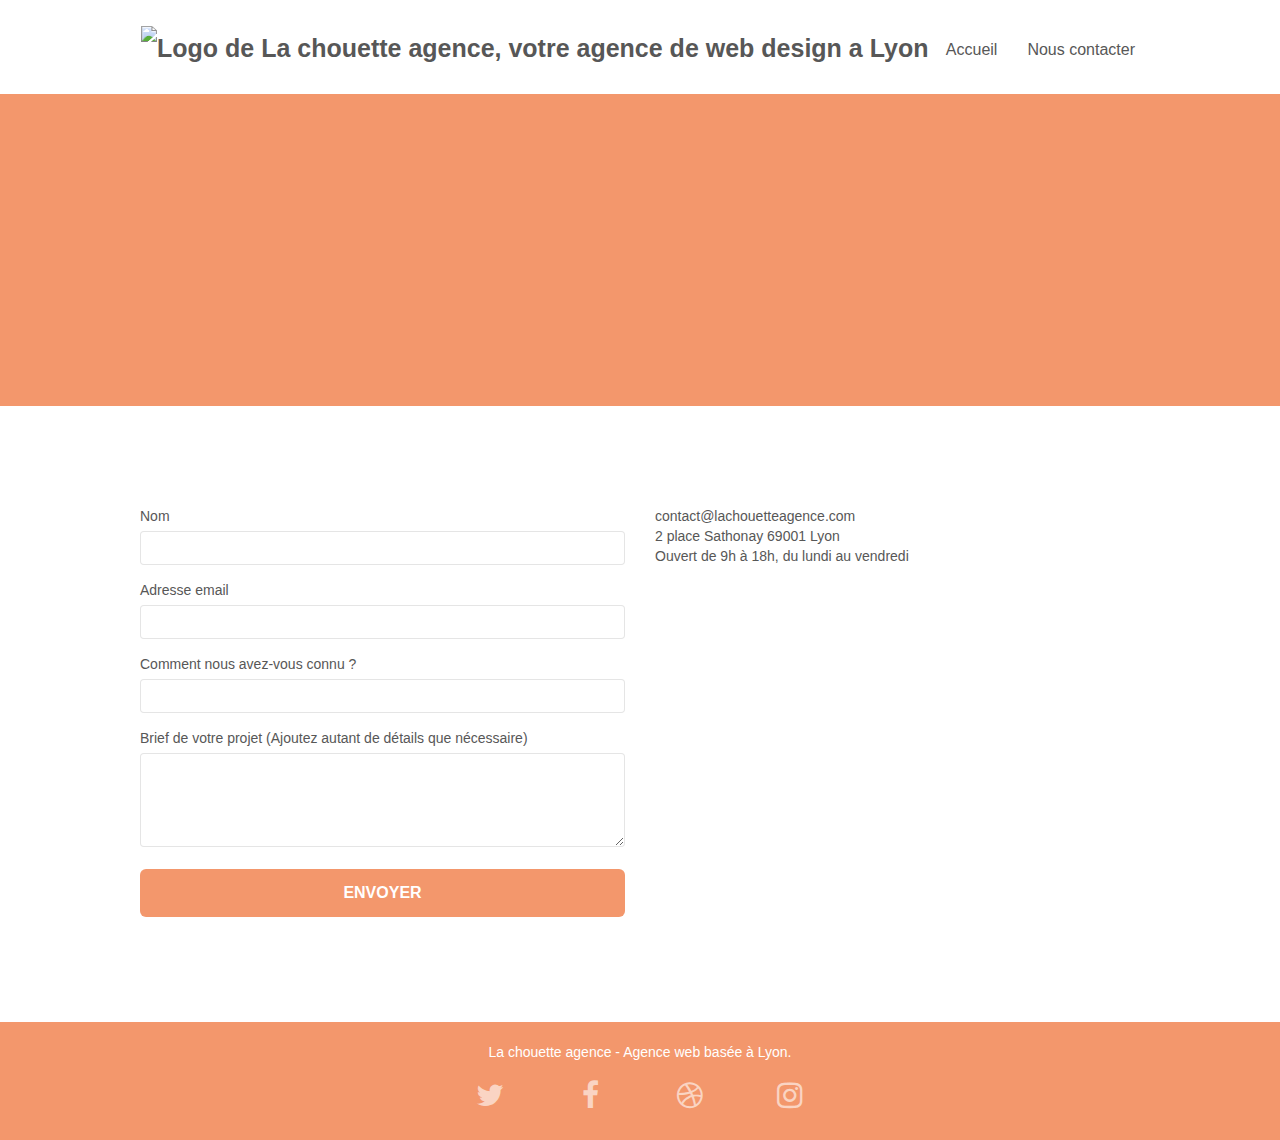
==== commit 8e7194c6: "SEO n 8 - Quality Code" ====
--- a/contact.html
+++ b/contact.html
@@ -16,12 +16,13 @@
     <link rel="stylesheet" type="text/css" href="./css/bootstrap.min.css" />
     <link rel="stylesheet" type="text/css" href="style.css" />
     <link rel="stylesheet" type="text/css" href="./css/font-awesome.min.css" />
-
-    <script src="./js/jquery-2.1.0.min.js" defer></script>
-    <script src="./js/bootstrap.min.js" defer></script>
-    <script src="./js/blocs.min.js" defer></script>
-    <script src="./js/jqBootstrapValidation.min.js" defer></script>
-    <script src="./js/formhandler.min.js" defer></script>
+    <link rel="stylesheet" type="text/css" href="./css/et-line.min.css" />
+
+    <script src="./js/jquery-2.1.0.min.js"></script>
+    <script src="./js/bootstrap.min.js"></script>
+    <script src="./js/blocs.min.js"></script>
+    <script src="./js/jqBootstrapValidation.js"></script>
+    <script src="./js/formHandler.js"></script>
     <title>
       La Chouette Agence, votre agence web design à Lyon. Contactez nous!
     </title>
@@ -40,14 +41,9 @@
             <div class="navbar-header">
               <a class="navbar-brand" href="index.html"
                 ><img
-                  src="img/la-chouette-agence-logo.webp"
-                  srcset="
-                    img/la-chouette-agence-logo-428-80.webp 3x,
-                    img/la-chouette-agence-logo.webp        1x
-                  "
+                  src="img/la-chouette-agence.png"
                   alt="Logo de La chouette agence, votre agence de web design a Lyon"
                   height="40"
-                  width="214"
               /></a>
               <button
                 id="nav-toggle"
@@ -79,14 +75,17 @@
       <main>
         <section>
           <!-- bloc-6 -->
-          <div class="bloc bg-dots-bg bg-repeat bgc-black d-bloc" id="bloc-6">
+          <div
+            class="bloc bg-dots-bg bg-repeat bgc-atomic-tangerine d-bloc bloc-bg-texture texture-paper"
+            id="bloc-6"
+          >
             <div class="container bloc-lg">
               <div class="row">
                 <div class="col-sm-12">
-                  <h1 class="text-center hero-bloc-text tc-orange">
+                  <h1 class="text-center hero-bloc-text tc-white">
                     Parlons web design !
                   </h1>
-                  <p class="text-center mg-lg tc-orange tight-width-whitespace">
+                  <p class="text-center mg-lg tc-white tight-width-whitespace">
                     Nous sommes ravis que vous souhaitiez collaborer avec notre
                     agence.<br />
                     Parlez-nous de votre projet en complétant le formulaire
@@ -162,7 +161,7 @@
 
         <!-- ScrollToTop Button -->
         <button
-          aria-label="scroll to top"
+          aria-label="Défiler vers le haut"
           class="bloc-button btn btn-d scrollToTop"
           onclick="scrollToTarget('1')"
         >
@@ -175,7 +174,7 @@
         <div class="container bloc-sm">
           <div class="row">
             <div class="col-sm-12">
-              <p class="text-center">
+              <p class="text-center white">
                 La chouette agence - Agence web basée à Lyon.<br />
               </p>
               <div class="row row-no-gutters social">
--- a/style.css
+++ b/style.css
@@ -84,8 +84,19 @@
   background: top no-repeat;
 }
 
-.bg-banniere {
-  background-size: cover !important;
+.bloc-bg-texture::before {
+  content: "";
+  background-size: 2px 2px;
+  position: absolute;
+  top: 0;
+  bottom: 0;
+  left: 0;
+  right: 0;
+}
+
+.texture-paper::before {
+  background: url("img/texture-paper.png");
+  background-size: 280px 280px;
 }
 
 .b-parallax {
@@ -126,7 +137,7 @@
 .d-bloc h5 a,
 .d-bloc h6 a,
 .d-bloc p a {
-  color: white;
+  color: rgba(255, 255, 255, 0.6);
 }
 
 .d-bloc .a-btn:hover,
@@ -188,7 +199,7 @@
 
 .d-bloc .panel,
 .l-bloc {
-  color: rgb(0, 0, 0);
+  color: rgba(0, 0, 0, 0.5);
 }
 
 .d-bloc .panel button:hover,
@@ -646,7 +657,7 @@
 a {
   font-family: "helvetica";
   font-weight: 400;
-  color: black !important;
+  color: #575757 !important;
 }
 
 .container {
@@ -687,6 +698,7 @@
 
 .cta-hero {
   margin-top: 22px;
+  color: #ffffff !important;
   text-transform: uppercase;
   padding: 12px 28px 12px 28px;
   font-size: 16px;
@@ -756,6 +768,10 @@
   text-decoration: underline !important;
 }
 
+.bgc-white {
+  background-color: #ffffff;
+}
+
 .bgc-dark-slate-blue {
   background-color: #364577;
 }
@@ -763,15 +779,14 @@
 .bgc-atomic-tangerine {
   background-color: #f3976c;
 }
-.tc-orange {
+
+.tc-white {
   color: #f3976c !important;
-}
-.tc-white {
-  color: white;
 }
 
 .btn-atomic-tangerine {
   background: #f3976c;
+  color: #ffffff !important;
 }
 
 .btn-atomic-tangerine:hover {
@@ -800,16 +815,20 @@
   border-color: #364577 !important;
 }
 
+.bg-dots-bg {
+  background-image: url("img/dots-bg.png");
+}
+
 .bg-lines-h2-bg {
-  background-image: url("img/lines-h2-bg.webp");
+  background-image: url("img/lines-h2-bg.png");
 }
 
 .bg-banniere {
-  background-image: url("img/la-chouette-agence-banniere.webp");
+  background-image: url("img/la-chouette-agence-banniere.jpg");
 }
 
 .bg-presentation {
-  background-image: url("img/la-chouette-agence-lyonnaise-presentation.webp");
+  background-image: url("img/image-de-presentation.bmp");
 }
 
 @media (max-width: 1024px) {
@@ -1015,30 +1034,16 @@
   }
 }
 
-@media (max-width: 767px) {
-  .bloc-mob-center-text {
-    text-align: center;
-  }
-  .bg-banniere {
-    background-image: url("img/la-chouette-agence-banniere-767.webp");
-    background-size: cover;
-  }
-
-  .bg-presentation {
-    background-image: url("img/la-chouette-agence-lyonnaise-presentation-767.webp");
-  }
-}
-
 @media (max-width: 400px) {
   .bloc {
     padding-left: 0;
     padding-right: 0;
   }
-  .bg-banniere {
-    background-image: url("img/la-chouette-agence-banniere-400.webp");
-  }
-  .bg-presentation {
-    background-image: url("img/la-chouette-agence-lyonnaise-presentation-400.webp");
+}
+
+@media (max-width: 767px) {
+  .bloc-mob-center-text {
+    text-align: center;
   }
 }
 
@@ -1075,16 +1080,3 @@
   display: inline-block;
   padding-top: 8px;
 }
-
-/* Contrast Optimization */
-.tc-white,
-.d-bloc {
-  color: white !important;
-}
-.bgc-black {
-  background-color: #333;
-}
-#bloc-8,
-.icon-md {
-  color: black !important;
-}
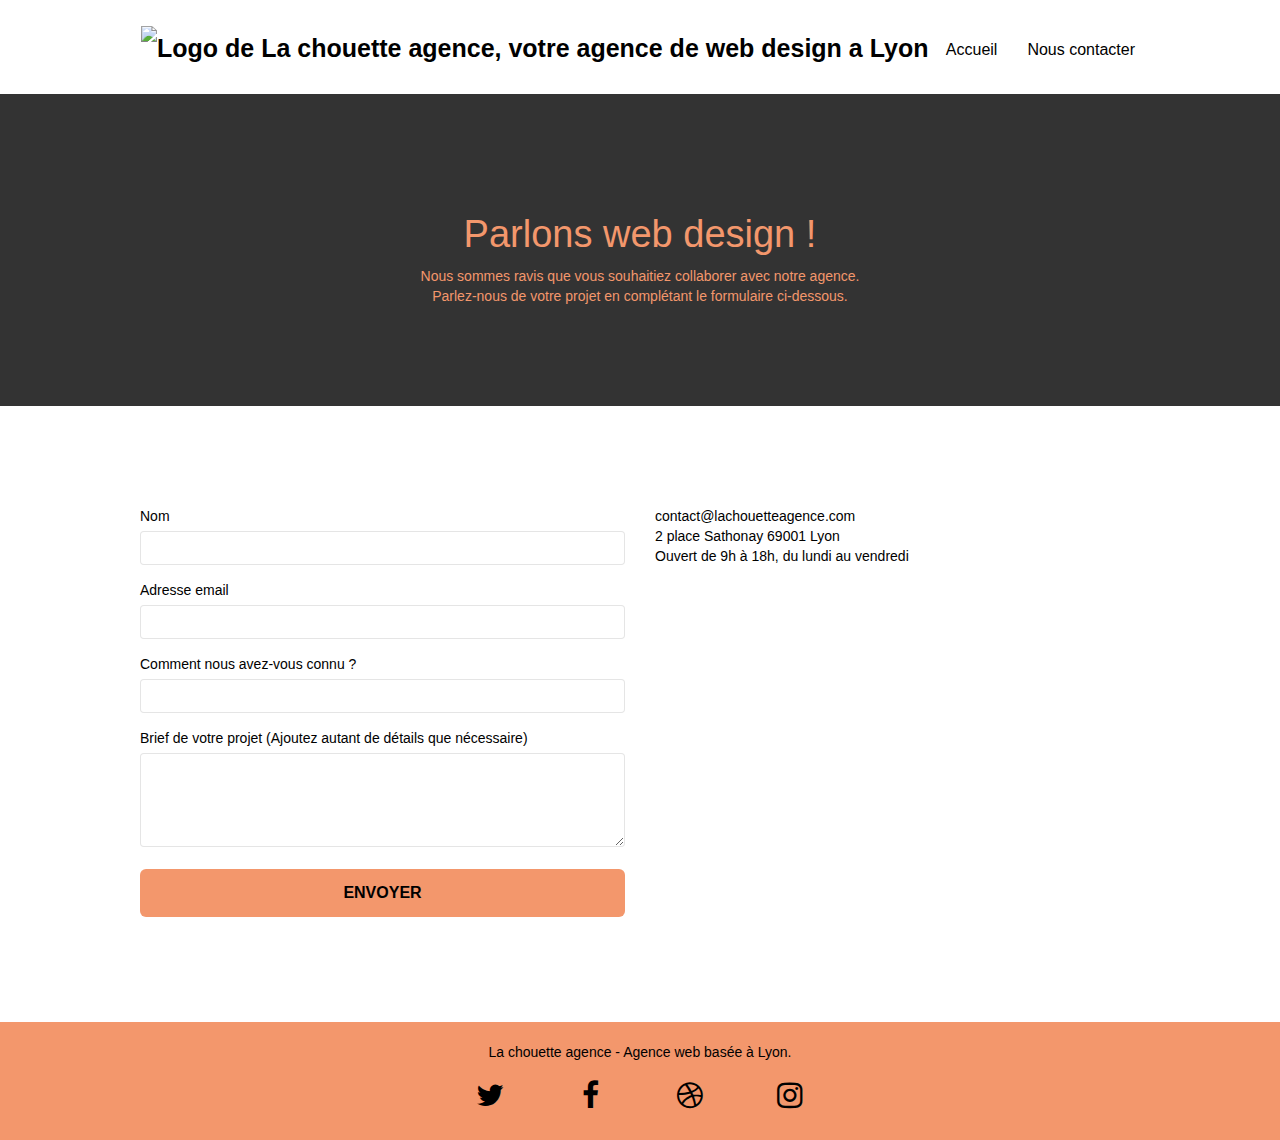
==== commit 3cd4176c: "SEO n 9 - Contrast" ====
--- a/contact.html
+++ b/contact.html
@@ -75,17 +75,14 @@
       <main>
         <section>
           <!-- bloc-6 -->
-          <div
-            class="bloc bg-dots-bg bg-repeat bgc-atomic-tangerine d-bloc bloc-bg-texture texture-paper"
-            id="bloc-6"
-          >
+          <div class="bloc bg-dots-bg bg-repeat bgc-black d-bloc" id="bloc-6">
             <div class="container bloc-lg">
               <div class="row">
                 <div class="col-sm-12">
-                  <h1 class="text-center hero-bloc-text tc-white">
+                  <h1 class="text-center hero-bloc-text tc-orange">
                     Parlons web design !
                   </h1>
-                  <p class="text-center mg-lg tc-white tight-width-whitespace">
+                  <p class="text-center mg-lg tc-orange tight-width-whitespace">
                     Nous sommes ravis que vous souhaitiez collaborer avec notre
                     agence.<br />
                     Parlez-nous de votre projet en complétant le formulaire
@@ -102,7 +99,12 @@
             <div class="container bloc-lg">
               <div class="row">
                 <div class="col-sm-6">
-                  <form id="form_1" novalidate>
+                  <form
+                    id="form_1"
+                    novalidate
+                    success-msg="Your message has been sent."
+                    fail-msg="Sorry it seems that our mail server is not responding, Sorry for the inconvenience!"
+                  >
                     <div class="form-group">
                       <label for="name"> Nom </label>
                       <input id="name" class="form-control" required />
@@ -174,7 +176,7 @@
         <div class="container bloc-sm">
           <div class="row">
             <div class="col-sm-12">
-              <p class="text-center white">
+              <p class="text-center">
                 La chouette agence - Agence web basée à Lyon.<br />
               </p>
               <div class="row row-no-gutters social">
--- a/style.css
+++ b/style.css
@@ -84,21 +84,6 @@
   background: top no-repeat;
 }
 
-.bloc-bg-texture::before {
-  content: "";
-  background-size: 2px 2px;
-  position: absolute;
-  top: 0;
-  bottom: 0;
-  left: 0;
-  right: 0;
-}
-
-.texture-paper::before {
-  background: url("img/texture-paper.png");
-  background-size: 280px 280px;
-}
-
 .b-parallax {
   background-attachment: fixed;
 }
@@ -137,7 +122,7 @@
 .d-bloc h5 a,
 .d-bloc h6 a,
 .d-bloc p a {
-  color: rgba(255, 255, 255, 0.6);
+  color: white;
 }
 
 .d-bloc .a-btn:hover,
@@ -199,7 +184,7 @@
 
 .d-bloc .panel,
 .l-bloc {
-  color: rgba(0, 0, 0, 0.5);
+  color: rgb(0, 0, 0);
 }
 
 .d-bloc .panel button:hover,
@@ -657,7 +642,7 @@
 a {
   font-family: "helvetica";
   font-weight: 400;
-  color: #575757 !important;
+  color: black !important;
 }
 
 .container {
@@ -698,7 +683,6 @@
 
 .cta-hero {
   margin-top: 22px;
-  color: #ffffff !important;
   text-transform: uppercase;
   padding: 12px 28px 12px 28px;
   font-size: 16px;
@@ -768,10 +752,6 @@
   text-decoration: underline !important;
 }
 
-.bgc-white {
-  background-color: #ffffff;
-}
-
 .bgc-dark-slate-blue {
   background-color: #364577;
 }
@@ -779,14 +759,15 @@
 .bgc-atomic-tangerine {
   background-color: #f3976c;
 }
-
+.tc-orange {
+  color: #f3976c !important;
+}
 .tc-white {
-  color: #f3976c !important;
+  color: white;
 }
 
 .btn-atomic-tangerine {
   background: #f3976c;
-  color: #ffffff !important;
 }
 
 .btn-atomic-tangerine:hover {
@@ -1034,16 +1015,16 @@
   }
 }
 
+@media (max-width: 767px) {
+  .bloc-mob-center-text {
+    text-align: center;
+  }
+}
+
 @media (max-width: 400px) {
   .bloc {
     padding-left: 0;
     padding-right: 0;
-  }
-}
-
-@media (max-width: 767px) {
-  .bloc-mob-center-text {
-    text-align: center;
   }
 }
 
@@ -1080,3 +1061,16 @@
   display: inline-block;
   padding-top: 8px;
 }
+
+/* Contrast Optimization */
+.tc-white,
+.d-bloc {
+  color: white !important;
+}
+.bgc-black {
+  background-color: #333;
+}
+#bloc-8,
+.icon-md {
+  color: black !important;
+}
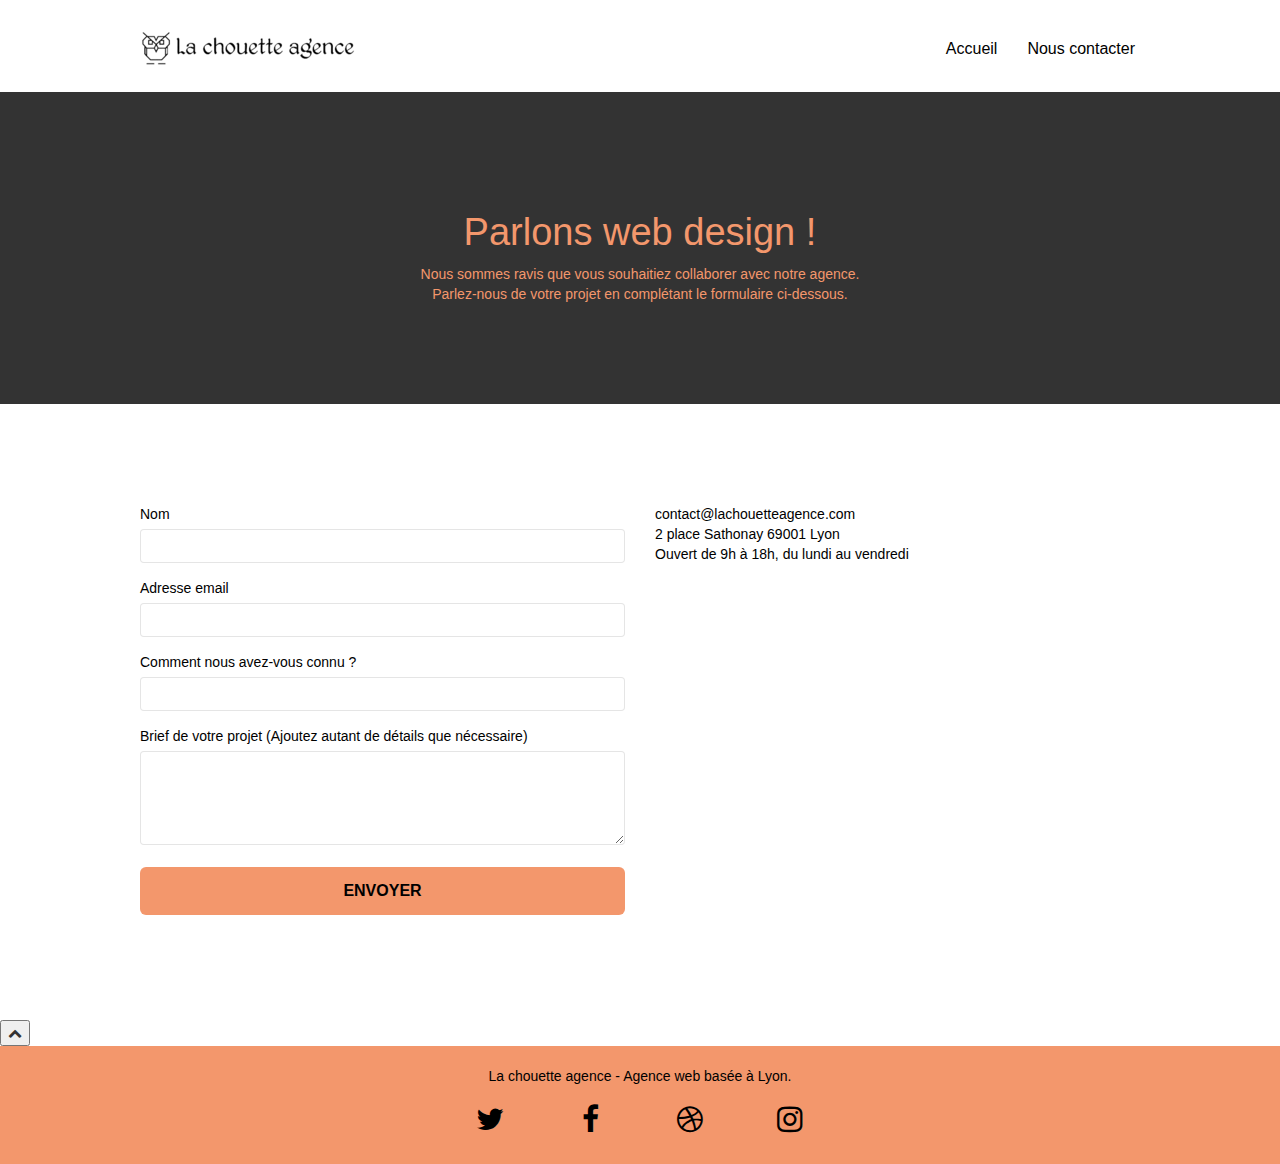
==== commit 45d2f377: "SEO n 10 - Image Optimized" ====
--- a/contact.html
+++ b/contact.html
@@ -41,10 +41,13 @@
             <div class="navbar-header">
               <a class="navbar-brand" href="index.html"
                 ><img
-                  src="img/la-chouette-agence.png"
-                  alt="Logo de La chouette agence, votre agence de web design a Lyon"
-                  height="40"
-              /></a>
+                src="img/la-chouette-agence-logo.webp"
+                srcset="img/la-chouette-agence-logo-428-80.webp 3x",
+                srcset="img/la-chouette-agence-logo.webp 1x"
+                alt="Logo de La chouette agence, votre agence de web design a Lyon"
+                height="40"
+                width="214"
+            /></a>
               <button
                 id="nav-toggle"
                 type="button"
@@ -74,102 +77,97 @@
 
       <main>
         <section>
-          <!-- bloc-6 -->
-          <div class="bloc bg-dots-bg bg-repeat bgc-black d-bloc" id="bloc-6">
-            <div class="container bloc-lg">
-              <div class="row">
-                <div class="col-sm-12">
-                  <h1 class="text-center hero-bloc-text tc-orange">
-                    Parlons web design !
-                  </h1>
-                  <p class="text-center mg-lg tc-orange tight-width-whitespace">
-                    Nous sommes ravis que vous souhaitiez collaborer avec notre
-                    agence.<br />
-                    Parlez-nous de votre projet en complétant le formulaire
-                    ci-dessous.
-                  </p>
-                </div>
-              </div>
+      <!-- bloc-6 -->
+      <div
+            class="bloc bg-dots-bg bg-repeat bgc-black d-bloc"
+            id="bloc-6"
+          >
+        <div class="container bloc-lg">
+          <div class="row">
+            <div class="col-sm-12">
+              <h1 class="text-center hero-bloc-text tc-orange">
+                Parlons web design !
+              </h1>
+              <p class="text-center mg-lg tc-orange tight-width-whitespace">
+                Nous sommes ravis que vous souhaitiez collaborer avec notre
+                agence.<br />
+                Parlez-nous de votre projet en complétant le formulaire
+                ci-dessous.
+              </p>
             </div>
           </div>
-          <!-- bloc-6 END -->
-
-          <!-- bloc-7 -->
-          <div class="bloc bgc-white l-bloc" id="bloc-7">
-            <div class="container bloc-lg">
-              <div class="row">
-                <div class="col-sm-6">
-                  <form
-                    id="form_1"
-                    novalidate
-                    success-msg="Your message has been sent."
-                    fail-msg="Sorry it seems that our mail server is not responding, Sorry for the inconvenience!"
-                  >
-                    <div class="form-group">
-                      <label for="name"> Nom </label>
-                      <input id="name" class="form-control" required />
-                    </div>
-                    <div class="form-group">
-                      <label for="email"> Adresse email </label>
-                      <input
-                        id="email"
-                        class="form-control"
-                        type="email"
-                        required
-                      />
-                    </div>
-                    <div class="form-group">
-                      <label for="input_504">
-                        Comment nous avez-vous connu ?
-                      </label>
-                      <input
-                        class="form-control"
-                        type="email"
-                        required
-                        id="input_504"
-                      />
-                    </div>
-                    <div class="form-group">
-                      <label for="message">
-                        Brief de votre projet (Ajoutez autant de détails que
-                        nécessaire)<br /> </label
-                      ><textarea
-                        id="message"
-                        class="form-control"
-                        rows="4"
-                        cols="50"
-                        required
-                      ></textarea>
-                    </div>
-                    <button
-                      class="bloc-button btn btn-lg btn-block cta-hero btn-atomic-tangerine"
-                      type="submit"
-                    >
-                      Envoyer
-                    </button>
-                  </form>
-                </div>
-                <div class="col-sm-6">
-                  <p>
-                    contact@lachouetteagence.com<br />2 place Sathonay 69001
-                    Lyon<br />Ouvert de 9h à 18h, du lundi au vendredi<br />
-                  </p>
-                </div>
-              </div>
+        </div>
+      </div>
+      <!-- bloc-6 END -->
+
+      <!-- bloc-7 -->
+      <div class="bloc bgc-white l-bloc" id="bloc-7">
+        <div class="container bloc-lg">
+          <div class="row">
+            <div class="col-sm-6">
+              <form
+                id="form_1"
+                novalidate
+              >
+                <div class="form-group">
+                  <label for="name"> Nom </label>
+                  <input id="name" class="form-control" required />
+                </div>
+                <div class="form-group">
+                  <label for="email"> Adresse email </label>
+                  <input
+                    id="email"
+                    class="form-control"
+                    type="email"
+                    required
+                  />
+                </div>
+                <div class="form-group">
+                  <label for="input_504"> Comment nous avez-vous connu ? </label>
+                  <input
+                    class="form-control"
+                    type="email"
+                    required
+                    id="input_504"
+                  />
+                </div>
+                <div class="form-group">
+                  <label for="message">
+                    Brief de votre projet (Ajoutez autant de détails que
+                    nécessaire)<br /> </label
+                  ><textarea
+                    id="message"
+                    class="form-control"
+                    rows="4"
+                    cols="50"
+                    required
+                  ></textarea>
+                </div>
+                <button
+                  class="bloc-button btn btn-lg btn-block cta-hero btn-atomic-tangerine"
+                  type="submit"
+                >
+                  Envoyer
+                </button>
+              </form>
+            </div>
+            <div class="col-sm-6">
+              <p>
+                contact@lachouetteagence.com<br />2 place Sathonay 69001 Lyon<br />Ouvert
+                de 9h à 18h, du lundi au vendredi<br />
+              </p>
             </div>
           </div>
-        </section>
-        <!-- bloc-7 END -->
-
-        <!-- ScrollToTop Button -->
-        <button
-          aria-label="Défiler vers le haut"
-          class="bloc-button btn btn-d scrollToTop"
-          onclick="scrollToTarget('1')"
-        >
-          <span class="fa fa-chevron-up"></span>
-        </button>
-        <!-- ScrollToTop Button END-->
+        </div>
+      </div>
+      </section>
+      <!-- bloc-7 END -->
+
+      <!-- ScrollToTop Button -->
+      <button aria-label="Défiler vers le haut” class="bloc-button btn btn-d scrollToTop" onclick="scrollToTarget('1')"
+        ><span class="fa fa-chevron-up"></span
+      ></button>
+      <!-- ScrollToTop Button END-->
       </main>
       <!-- Footer - bloc-8 -->
       <footer class="bloc bgc-atomic-tangerine d-bloc" id="bloc-8">
@@ -182,40 +180,28 @@
               <div class="row row-no-gutters social">
                 <div class="col-sm-3">
                   <div class="text-center">
-                    <a
-                      class="social"
-                      href="https://twitter.com"
-                      aria-label="Contactez-nous en Twitter"
+                    <a class="social" href="https://twitter.com" aria-label="Contactez-nous en Twitter"
                       ><span class="fa fa-twitter icon-md"></span
                     ></a>
                   </div>
                 </div>
                 <div class="col-sm-3">
                   <div class="text-center">
-                    <a
-                      class="social"
-                      href="https://facebook.com"
-                      aria-label="Contactez-nous en Facebook"
+                    <a class="social" href="https://facebook.com" aria-label="Contactez-nous en Facebook"
                       ><span class="fa fa-facebook icon-md"></span
                     ></a>
                   </div>
                 </div>
                 <div class="col-sm-3">
                   <div class="text-center">
-                    <a
-                      class="social"
-                      href="https://dribbble.com"
-                      aria-label="Contactez-nous en Dribbble"
+                    <a class="social" href="https://dribbble.com" aria-label="Contactez-nous en Dribbble"
                       ><span class="fa fa-dribbble icon-md"></span
                     ></a>
                   </div>
                 </div>
                 <div class="col-sm-3">
                   <div class="text-center">
-                    <a
-                      class="social"
-                      href="https://instagram.com"
-                      aria-label="Contactez-nous en Instagram"
+                    <a class="social" href="https://instagram.com" aria-label="Contactez-nous en Instagram"
                       ><span class="fa fa-instagram icon-md"></span
                     ></a>
                   </div>
--- a/style.css
+++ b/style.css
@@ -82,6 +82,10 @@
 
 .bg-t-edge {
   background: top no-repeat;
+}
+
+.bg-banniere {
+  background-size: cover !important;
 }
 
 .b-parallax {
@@ -796,20 +800,16 @@
   border-color: #364577 !important;
 }
 
-.bg-dots-bg {
-  background-image: url("img/dots-bg.png");
-}
-
 .bg-lines-h2-bg {
-  background-image: url("img/lines-h2-bg.png");
+  background-image: url("img/lines-h2-bg.webp");
 }
 
 .bg-banniere {
-  background-image: url("img/la-chouette-agence-banniere.jpg");
+  background-image: url("img/la-chouette-agence-banniere.webp");
 }
 
 .bg-presentation {
-  background-image: url("img/image-de-presentation.bmp");
+  background-image: url("img/la-chouette-agence-lyonnaise-presentation.webp");
 }
 
 @media (max-width: 1024px) {
@@ -1019,12 +1019,26 @@
   .bloc-mob-center-text {
     text-align: center;
   }
+  .bg-banniere {
+    background-image: url("img/la-chouette-agence-banniere-767.webp");
+    background-size: cover;
+  }
+
+  .bg-presentation {
+    background-image: url("img/la-chouette-agence-lyonnaise-presentation-767.webp");
+  }
 }
 
 @media (max-width: 400px) {
   .bloc {
     padding-left: 0;
     padding-right: 0;
+  }
+  .bg-banniere {
+    background-image: url("img/la-chouette-agence-banniere-400.webp");
+  }
+  .bg-presentation {
+    background-image: url("img/la-chouette-agence-lyonnaise-presentation-400.webp");
   }
 }
 
